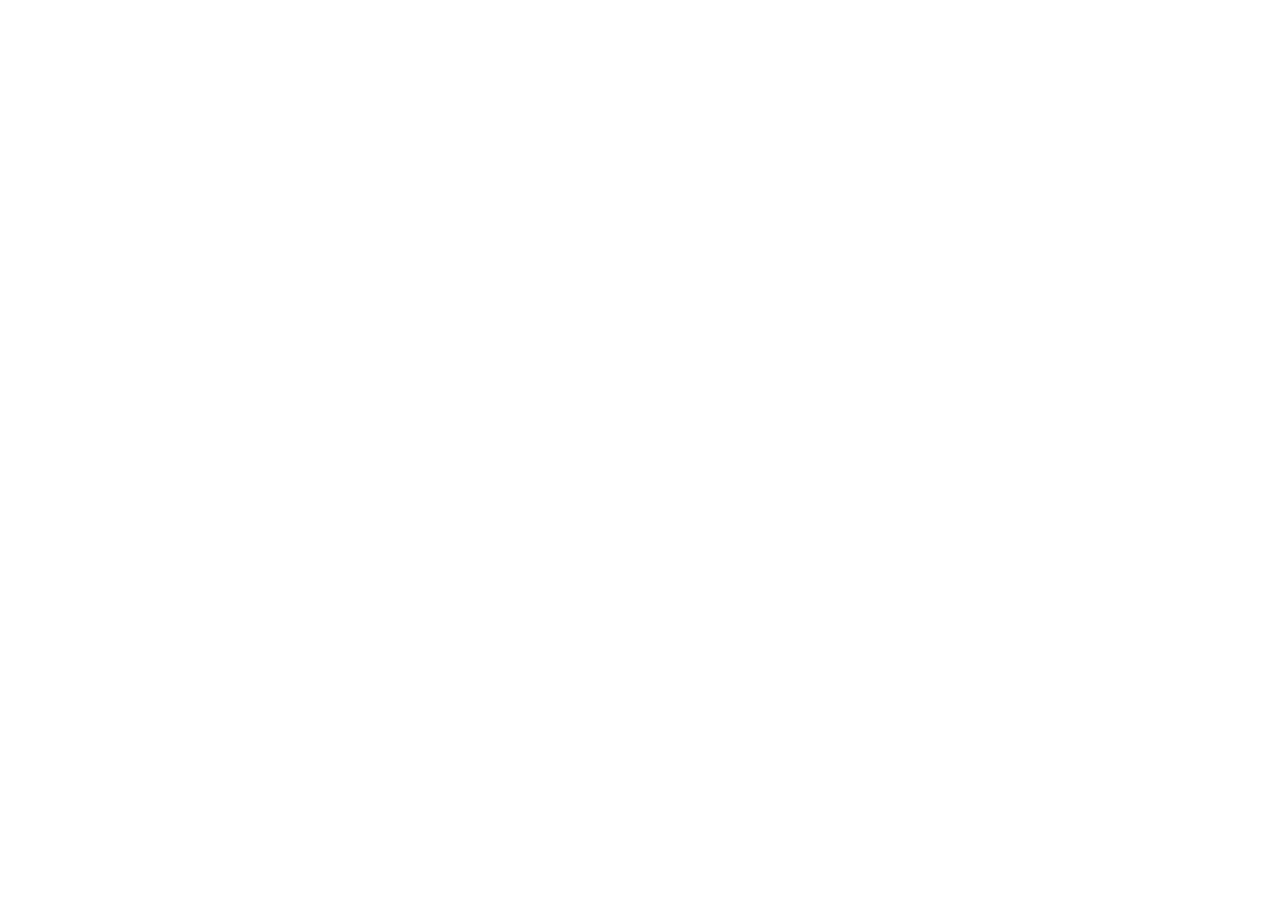
==== watchlist.html @ c0f8561e "Initial - Wovie Watchlist Web App" ====
<!DOCTYPE html>
<html lang="en">
<head>
    <meta charset="UTF-8">
    <meta name="viewport" content="width=device-width, initial-scale=1.0">
    <link rel="preconnect" href="https://fonts.googleapis.com">
    <link rel="preconnect" href="https://fonts.gstatic.com" crossorigin>
    <link href="https://fonts.googleapis.com/css2?family=Inter:ital,opsz,wght@0,14..32,100..900;1,14..32,100..900&display=swap" rel="stylesheet">
    <link rel="stylesheet" href="index.css">
    <link rel="stylesheet" href="watchlist.css">
    <title>My Watchlist</title>
</head>
<body>
    
    <script src="index.js"></script>
</body>
</html>
---- index.css ----
* {
    box-sizing: border-box;
}

html,
body {
    margin: 0;
    padding: 0;
}

body {
    font-family: "Inter", sans-serif;
}
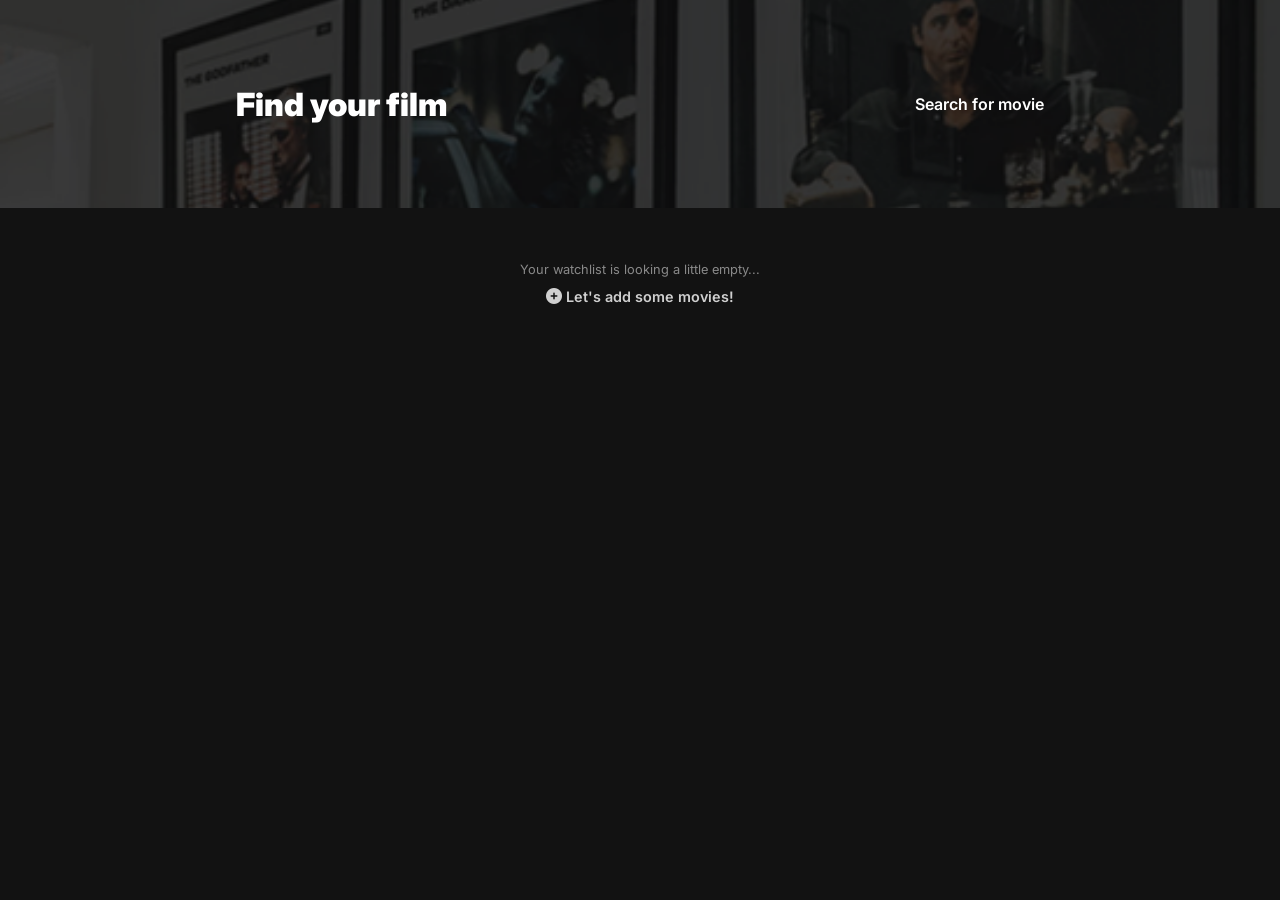
==== commit 828c7153: "Complete Film Watchlist App" ====
--- a/watchlist.html
+++ b/watchlist.html
@@ -1,17 +1,40 @@
-<!DOCTYPE html>
+<!doctype html>
 <html lang="en">
-<head>
-    <meta charset="UTF-8">
-    <meta name="viewport" content="width=device-width, initial-scale=1.0">
-    <link rel="preconnect" href="https://fonts.googleapis.com">
-    <link rel="preconnect" href="https://fonts.gstatic.com" crossorigin>
-    <link href="https://fonts.googleapis.com/css2?family=Inter:ital,opsz,wght@0,14..32,100..900;1,14..32,100..900&display=swap" rel="stylesheet">
-    <link rel="stylesheet" href="index.css">
-    <link rel="stylesheet" href="watchlist.css">
+  <head>
+    <meta charset="UTF-8" />
+    <meta name="viewport" content="width=device-width, initial-scale=1.0" />
+
+    <link rel="stylesheet" href="https://cdnjs.cloudflare.com/ajax/libs/font-awesome/6.4.0/css/all.min.css">
+
+    <link rel="preconnect" href="https://fonts.googleapis.com" />
+    <link rel="preconnect" href="https://fonts.gstatic.com" crossorigin />
+    <link
+      href="https://fonts.googleapis.com/css2?family=Inter:ital,opsz,wght@0,14..32,100..900;1,14..32,100..900&display=swap"
+      rel="stylesheet"
+    />
+
+    <link rel="stylesheet" href="index.css" />
+    <link rel="stylesheet" href="watchlist.css" />
+
     <title>My Watchlist</title>
-</head>
-<body>
-    
-    <script src="index.js"></script>
-</body>
-</html>+  </head>
+  
+  <body>
+
+    <header>
+      <section class="find-movies">
+        <h1>Find your film</h1>
+        <a href="index.html">Search for movie</a>
+      </section>
+    </header>
+
+    <main>
+      <section class="search-result results" id="results">
+        <!-- Results will appear here  -->
+      </section>
+    </main>
+
+    <script src="watchlist.js"></script>
+  </body>
+
+</html>
--- a/index.css
+++ b/index.css
@@ -1,3 +1,4 @@
+/* Basic */
 * {
     box-sizing: border-box;
 }
@@ -10,4 +11,338 @@
 
 body {
     font-family: "Inter", sans-serif;
-}+    background-color: #121212;
+    color: #ffffff;
+}
+
+/* Layout */
+.find-movies {
+    padding: 0.125em;
+    height: 208px;
+    background-image: url("img/header-background-img.png");
+    background-size: cover;
+    background-position: center;
+    background-repeat: no-repeat;
+    display: flex;
+    justify-content: space-around;
+    align-items: center;
+}
+
+.search-box-wrapper {
+    display: flex;
+    justify-content: center;
+    margin-top: -1.25em; /* pulls the input over the bottom of header */
+    z-index: 1;
+}
+
+.search-box {
+    display: flex;
+    align-items: center;
+    width: 85%;
+    border-radius: 5px;
+    overflow: hidden;
+    gap: 0.125em;
+}
+.search-box input {
+    flex: 1;
+    padding: 0.625em 0.125em;
+    border: none;
+}
+
+.search-box input:focus {
+    outline: none;
+}
+
+.search-box input:invalid + button {
+    pointer-events: none;
+    opacity: 0.3;
+}
+
+.search-box button {
+    padding: 0.625em 1.2em;
+    border: none;
+    background-color: #4B4B4B;
+    cursor: pointer;
+    transition: background-color 0.2s ease, transform 0.1s ease;
+}
+
+.search-box button:hover {
+    background-color: #5C5C5C; /* slightly lighter on hover */
+}
+
+.search-box button:active {
+    transform: scale(0.97); /* slight shrink on click */
+    background-color: #3D3D3D; /* slightly darker when pressed */
+}
+
+.search-box .search-icon {
+    height: 100%;
+    width: 1.875em;
+    display: flex;
+    align-items: center;
+    justify-content: center;
+    padding: 0 0.8em;
+}
+
+.search-box,
+.search-box input {
+    background: #2E2E2F;
+}
+
+.results {
+    display: grid;
+    grid-template-columns: 1fr;
+    gap: 1em 0;
+    padding: 1em;
+}
+
+.result {
+    display: flex;
+    gap: 0.5em;
+    padding: 1em 0.5em;
+    border-bottom: 1px solid #2C2C2C;
+    align-items: flex-start;
+}
+
+.result-poster {
+  max-width: 120px;
+  flex-shrink: 0;
+  aspect-ratio: 2 / 3; /* height of container modern approach no need to set height again in css*/
+  /* height: calc(100px * 3/2); */ /*height of container older approach  need to modify calc() if we change width*/
+}
+
+.result-poster img {
+  width: 100%;
+  border-radius: 4px;
+  object-fit: contain;
+}
+
+.result-content--title-rating {
+    padding: 0.5em 0;
+    display: flex;
+    align-items: center;
+    gap: 0.5em;
+}
+
+.result-content--title-rating .title {
+  flex: 1 1 auto;
+}  
+
+.result-content--title-rating .rating {
+    position: relative;
+    top: 1px;
+}
+.result-content--spans {
+    padding: 0.5em 0.2em;
+    display: flex;
+    gap: 0.5em;
+    align-items: center;
+    flex-wrap: wrap;
+}
+
+.watchlist,
+.remove {
+    cursor: pointer;
+    transition: all 0.2s ease;
+    color: #ffffff; /* current color */
+}
+
+.watchlist:hover,
+.remove:hover {
+    color: #dddddd; /* light gray on hover */
+}
+
+.watchlist:active,
+.remove:active {
+    color: #bbbbbb; /* slightly darker on click */
+}
+
+.result-content p {
+    margin-top: 0.2em;
+    margin-bottom: 0;
+    max-width: 300px;
+}
+
+.results .no-results {
+    grid-column: 1 / -1;
+    justify-self: center;
+    text-align: center;
+    margin: 2em 0;
+    display: flex;
+    align-items: center;
+}
+
+.no-results-search {
+    max-width: 280px;
+
+}
+
+.no-results-watchlist {
+    max-width: 350px;
+    flex-direction: column;
+    justify-content: center;
+}
+
+.no-results-watchlist p {
+    margin-bottom: 0.8em;
+}
+
+a:active {
+    opacity: 0.7;
+}
+
+/* Typography */
+
+.find-movies,
+.search-box button {
+    color: #ffffff;
+}
+
+.find-movies h1 {
+    font-size: 1.75rem;
+    font-weight: 900;
+}
+
+.find-movies a,
+.no-results-watchlist a {
+    text-decoration: none;
+    color: inherit;
+    transition: all 0.2 ease;
+}
+
+.search-box input {
+    font-size: 0.8125rem;
+
+}
+.search-box input::placeholder {
+    color: inherit;
+    font-size: inherit;
+    opacity: 0.5;
+} 
+
+.search-box .search-icon {
+    font-size: 0.8rem;
+}
+
+.find-movies a,
+.search-box button {
+    font-size: 0.875rem;
+    font-weight: 600;
+    cursor: pointer;
+
+}
+
+.search-box input,
+.search-box .search-icon {
+    color: #A5A5A5;
+}
+
+.result-content .title {
+    font-size: 1.25rem;
+    font-weight: 500;
+}
+
+.result-content .rating {
+    font-size: 0.75rem;
+}
+
+.fa-star {
+    color: #f5c518;
+}
+
+.result-content--spans span {
+    font-size: 0.625rem;
+}
+
+.result-content--spans .watchlist {
+    font-size: 0.7rem;
+    font-weight: 600;
+}
+
+.result-content p {
+    font-size: 0.8rem;
+    line-height: 1.4;
+    letter-spacing: 1px;
+}
+
+.no-results-search {
+    font-size: 1rem;
+    font-weight: 700;
+    color: #787878;
+    opacity: 0.7;
+}
+
+.no-results-watchlist {
+    font-size: 0.8rem;
+}
+
+.no-results-watchlist p {
+    opacity: 0.5;
+}
+
+.no-results-watchlist a{
+    font-size: 0.9rem;
+    font-weight: 600;
+    opacity: 0.8;
+}
+.no-results-watchlist a > i {
+    font-size: 1rem;
+    font-weight: 900;
+}
+
+/* Media Query */
+@media (min-width: 768px) {
+    /* Layout */
+    .search-box .search-icon {
+        padding: 0 1.3em;
+    }
+
+    .search-box button {
+        padding: 0.625em 1.875em;
+    }
+
+    .results {
+        grid-template-columns: 1fr 1fr;
+        gap: 1em;
+    }
+
+    .result-poster {
+        max-width: 140px;
+    }
+
+    .result-content {
+        padding: 0.75em 0;
+    }
+
+    .result-content p {
+        max-width: 450px;
+    }
+
+    /* Typography */
+    .find-movies h1 {
+        font-size: 2rem;
+    }
+
+    .find-movies a,
+    .search-box button,
+    .search-box input,
+    .search-box .search-icon {
+        font-size: 1rem;
+    }
+    
+    .result-content--spans span {
+        font-size: 0.75rem;
+    }
+
+    .result-content--spans .watchlist {
+        font-size: 1rem;
+    }
+
+    .result-content p {
+        font-size: 1rem;
+        line-height: 1.2;
+        letter-spacing: 0.5px;
+    }
+
+
+}
